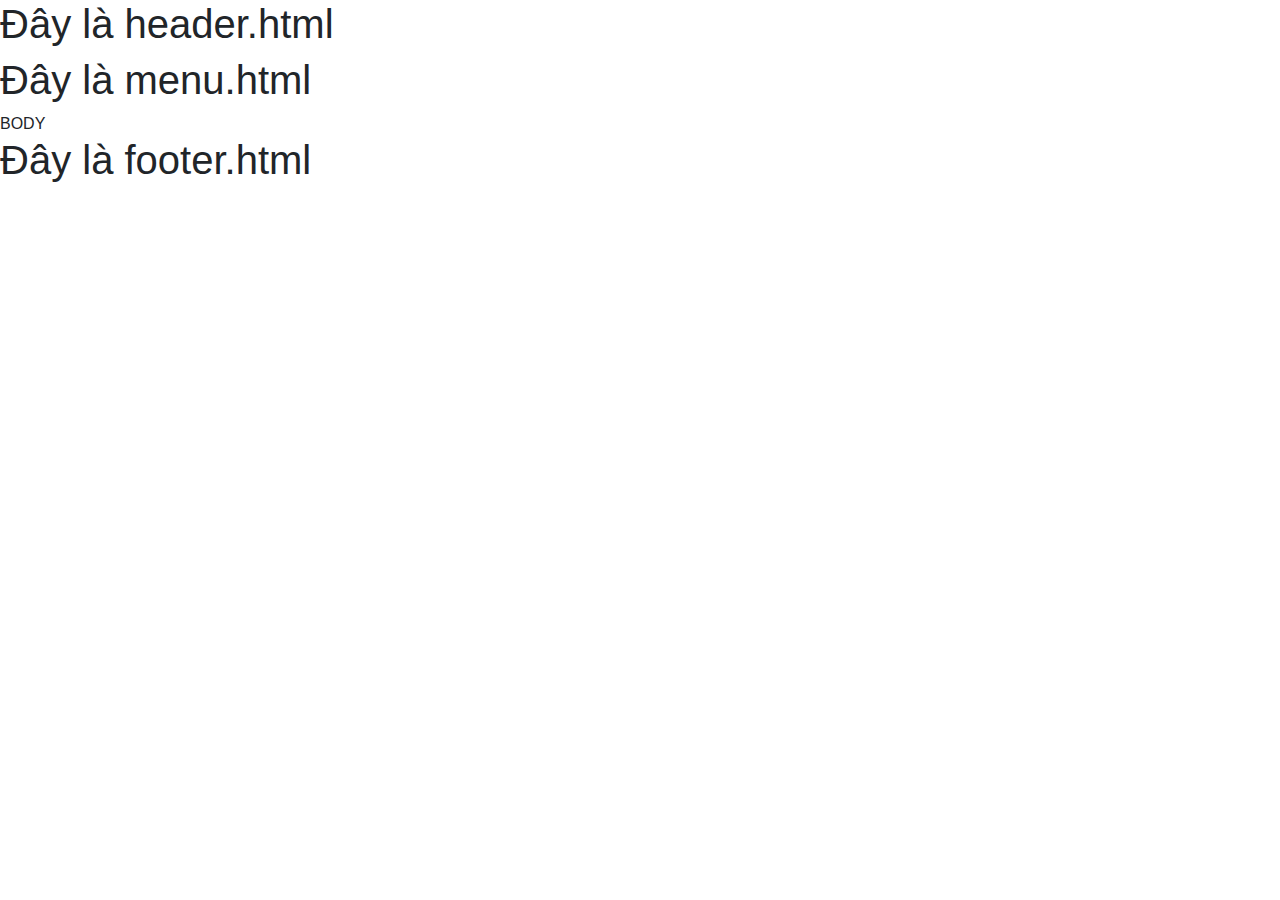
==== about.html @ 6fe4b131 "Init" ====
<!doctype html>
<html lang="en">
<head>
  <!-- Required meta tags -->
  <meta charset="utf-8">
  <meta name="viewport" content="width=device-width, initial-scale=1, shrink-to-fit=no">

  <!-- Bootstrap CSS -->
  <link rel="stylesheet" href="css/bootstrap.min.css">

  <!-- Font Awesome -->
  <link rel="stylesheet" href="css/all.min.css">

  <!-- Global CSS -->
  <link rel="stylesheet" href="css/global.css">

  <!-- Respomnsive CSS -->
  <link rel="stylesheet" href="css/responsive.css">

  <!-- Header -->
  <link rel="stylesheet" href="css/header.css">

  <!-- Footer CSS -->
  <link rel="stylesheet" href="css/footer.css">

  <!-- Menu CSS -->
  <link rel="stylesheet" href="css/menu.css">

  <title>Trang chủ</title>
</head>
<body>
  <!-- Header -->
  <div id="header"></div>

  <!-- Menu -->
  <div id="menu"></div>


  <!-- Main -->
  <div>BODY</div>



  <!-- Footer -->
  <div id="footer"></div>



<!-- jQuery -->
<script src="js/jquery-3.4.1.js"></script>

<!-- Popper.js -->
<script src="js/popper.min.js"></script>

<!-- Bootstrap JS -->
<script src="js/bootstrap.min.js"></script>

<!-- JS -->
<script src="js/script.js"></script>

</body>
</html>
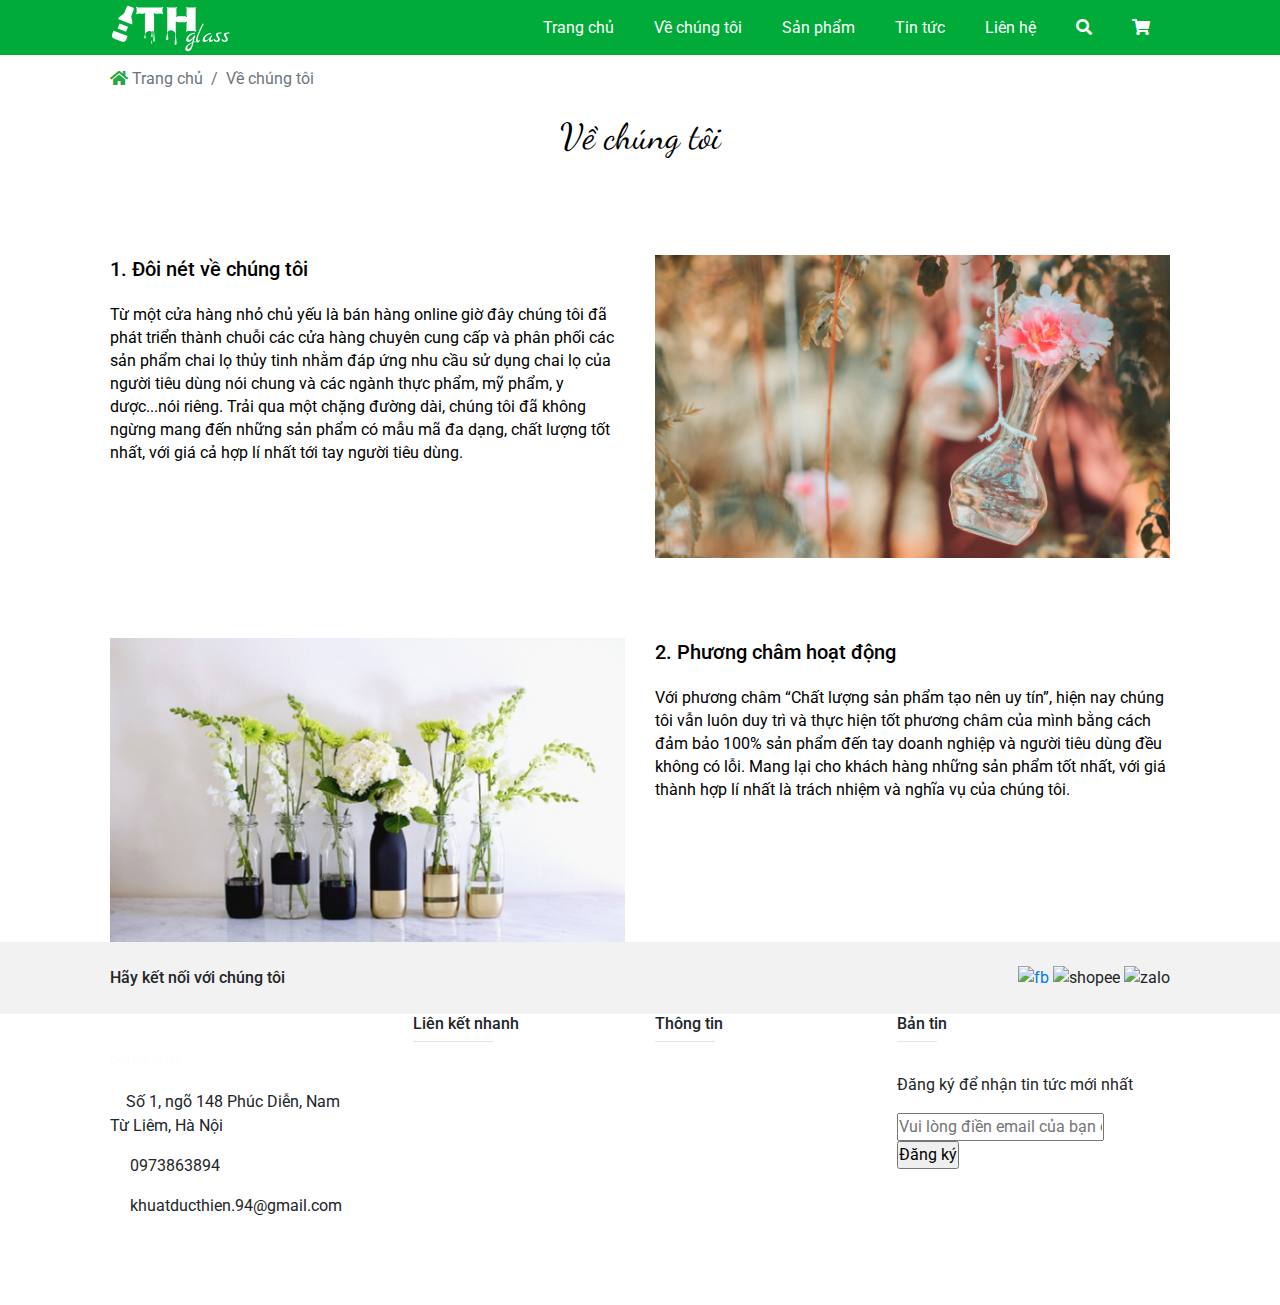
==== commit 0668de60: "Update index.html, menu.html, about.html, contact.html, footer.html, about.css, header.css, global.c" ====
--- a/about.html
+++ b/about.html
@@ -1,60 +1,95 @@
 <!doctype html>
 <html lang="en">
 <head>
+  <title>Về chúng tôi</title>
   <!-- Required meta tags -->
   <meta charset="utf-8">
   <meta name="viewport" content="width=device-width, initial-scale=1, shrink-to-fit=no">
 
+  <!-- Fonts -->
+  <link href="https://fonts.googleapis.com/css?family=Dancing+Script|Roboto:400,500&display=swap&subset=vietnamese" rel="stylesheet">
+
   <!-- Bootstrap CSS -->
   <link rel="stylesheet" href="css/bootstrap.min.css">
-
   <!-- Font Awesome -->
   <link rel="stylesheet" href="css/all.min.css">
-
   <!-- Global CSS -->
   <link rel="stylesheet" href="css/global.css">
-
   <!-- Respomnsive CSS -->
   <link rel="stylesheet" href="css/responsive.css">
-
   <!-- Header -->
   <link rel="stylesheet" href="css/header.css">
-
   <!-- Footer CSS -->
   <link rel="stylesheet" href="css/footer.css">
-
   <!-- Menu CSS -->
   <link rel="stylesheet" href="css/menu.css">
+  <!-- About CSS -->
+  <link rel="stylesheet" href="css/about.css">
 
-  <title>Trang chủ</title>
+  
 </head>
 <body>
-  <!-- Header -->
-  <div id="header"></div>
 
-  <!-- Menu -->
-  <div id="menu"></div>
+ <!-- Header -->
+ <div id="menu"></div>
 
+ <!-- Main -->
+ <main>
+  <div class="container about">
+    <!-- Breadcrumb -->
+    <nav aria-label="breadcrumb">
+      <ol class="breadcrumb">
+        <li class="breadcrumb-item"><a href="index.html"><i class="fas fa-home text-success"></i>  Trang chủ</a></li>
+        <li class="breadcrumb-item active" aria-current="page">Về chúng tôi</li>
+      </ol>
+    </nav>
 
-  <!-- Main -->
-  <div>BODY</div>
+    <div class="page-heading">Về chúng tôi</div>
+
+    <!-- Section 1 -->
+    <section class="about__section-1">
+      <div class="row">
+        <div class="col-12 col-md-6">
+          <p class="title">1. Đôi nét về chúng tôi</p>
+          <p class="text">Từ một cửa hàng nhỏ chủ yếu là bán hàng online giờ đây chúng tôi đã phát triển thành chuỗi các cửa hàng chuyên cung cấp và phân phối các sản phẩm chai lọ thủy tinh nhằm đáp ứng nhu cầu sử dụng chai lọ của người tiêu dùng nói chung và các ngành thực phẩm, mỹ phẩm, y dược...nói riêng. Trải qua một chặng đường dài, chúng tôi đã không ngừng mang đến những sản phẩm có mẫu mã đa dạng, chất lượng tốt nhất, với giá cả hợp lí nhất tới tay người tiêu dùng.</p>
+        </div>
+        <div class="col-12 col-md-6">
+          <img class="img" src="images/anh-trang-tri/img1.png" alt="img1" title="Ảnh trang trí">
+        </div>     
+      </div>
+    </section>
+
+    <!-- Section 2 -->
+    <section class="about__section-2">
+     <div class="row">
+      <div class="col-12 col-md-6 about__section-2--img">
+        <img class="img" src="images/anh-trang-tri/img2.png" alt="img2" title="Ảnh trang trí">
+      </div>
+      <div class="col-12 col-md-6">
+        <p class="title">2. Phương châm hoạt động</p>
+        <p class="text">Với phương châm “Chất lượng sản phẩm tạo nên uy tín”, hiện nay chúng tôi vẫn luôn duy trì và thực hiện tốt phương châm của mình bằng cách đảm bảo 100% sản phẩm đến tay doanh nghiệp và người tiêu dùng đều không có lỗi. Mang lại cho khách hàng những sản phẩm tốt nhất, với giá thành hợp lí nhất là trách nhiệm và nghĩa vụ của chúng tôi.</p>
+      </div>
+    </div>
+  </section>
+
+</div>
+
+</main>
 
 
 
-  <!-- Footer -->
-  <div id="footer"></div>
+<!-- Footer -->
+<div id="footer"></div>
+
 
 
 
 <!-- jQuery -->
 <script src="js/jquery-3.4.1.js"></script>
-
 <!-- Popper.js -->
 <script src="js/popper.min.js"></script>
-
 <!-- Bootstrap JS -->
 <script src="js/bootstrap.min.js"></script>
-
 <!-- JS -->
 <script src="js/script.js"></script>
 
--- a/css/global.css
+++ b/css/global.css
@@ -0,0 +1,426 @@
+* {
+	margin: 0;
+	padding: 0;
+	box-sizing: border-box;
+}
+
+body {
+	font-family: 'Roboto';
+}
+
+.carousel {
+	position: sticky;
+}
+
+/* Breadcrumb */
+.breadcrumb {
+	background-color: #fff;
+	padding-left: 0;
+}
+
+.breadcrumb-item a {
+	color: #6c757d;
+}
+
+.breadcrumb a:hover {
+	text-decoration: none;
+	color: blue;
+}
+
+/* Heading */
+.heading, .page-heading {
+	font-family: 'Dancing Script', cursive;
+	font-style: normal;
+	font-weight: normal;
+	font-size: 36px;
+	line-height: 36px;
+	text-align: center;
+}
+
+/* Page Heading */
+.page-heading {
+	color: #000000;
+	margin-bottom: 100px;
+}
+
+/* Nút Mua ngay + Thêm vào giỏ hàng */
+.btn__buy-now {
+	padding: 8px 15px;
+	background-color: #00ab39;
+	border-radius: 10px;
+	color: #fff;
+	margin-right: 15px;
+	border: 1px solid #00ab39;
+}
+
+.btn__buy-now:hover {
+	text-decoration: none;
+	color: #00ab39;
+	background-color: #fff;
+}
+
+.fa-cart-plus {
+	color: #0099FF;
+	padding-top: 5px;
+}
+
+/* Dịch vụ */
+.section-1 {
+	margin-top: 70px;
+	margin-bottom: 100px;
+}
+
+.service {
+	border: 2px solid #f2f2f2;
+}
+
+.service-2 {
+	border-right: none;
+	border-left: none;
+}
+
+.service-icon {
+	color: #00ab39;
+	padding-top: 15px;
+}
+
+/* Về chúng tôi */
+.about {
+	max-width: 920px;
+}
+
+.about__desc {
+	font-size: 16px;
+	text-align: center;
+	padding: 20px 40px;
+}
+
+.about__btn {
+	width: 175px;
+	height: 50px;
+	background-color: #fff;
+	color: #00ab39;
+	border: 2px solid #00ab39;
+	border-radius: 10px;
+	text-align: center;
+	line-height: 50px;
+	cursor: pointer;
+}
+
+.about__btn a {
+	color: #00ab39;
+}
+
+.about__btn:hover {
+	background-color: #00ab39;
+	color: #fff;
+}
+
+.about__btn:hover a {
+	text-decoration: none;
+	color: #fff;
+}
+
+
+/* Sản phẩm nổi bật */
+.hot-products {
+	background-color: #f2f2f2;
+	margin-top: 100px;
+	padding-bottom: 60px;
+}
+
+.hot-products__heading {
+	padding-top: 50px;
+	padding-bottom: 50px;
+}
+
+.hot-products__content .card {
+	border: none;
+	padding-left: 0;
+	padding-right: 0;
+	margin-bottom: 40px;
+	padding: 0 15px;
+	background-color: #f2f2f2;
+	transition: all 0.4s;
+}
+
+.hot-products__content .card:hover img {
+	opacity: 0.8;
+}
+
+.hot-products__content .card:hover {
+	transform: translateY(-10px);
+}
+
+.hot-products__img {
+	overflow: hidden;
+}
+
+.hot-products__img img {
+	transition: all 0.6s linear;
+}
+
+.hot-products__content .card-body {
+	background-color: #fff;
+}
+
+.fa-star {
+	color: #ffff00;
+}
+
+.hot-products__title {
+	font-weight: 500;
+	margin-top: 10px;
+}
+
+.hot-products hr {
+	margin-bottom: 1.5em;
+}
+
+.hot-products__price {
+	font-size: 20px;
+	font-weight: 500;
+	float: left;
+}
+
+.hot-products__btn {
+	float: right;
+}
+
+.btn__all-products {
+	width: 175px;
+	height: 50px;
+	line-height: 50px;
+	border: 2px solid #00ab39;
+	color: #00ab39;
+	border-radius: 10px;
+}
+
+.btn__all-products a {
+	color: #00ab39;
+}
+
+.btn__all-products:hover {
+	background-color: #00ab39;
+	color: #fff;
+	cursor: pointer;
+}
+
+.btn__all-products:hover a {
+	text-decoration: none;
+	color: #fff;
+}
+
+/* Ảnh trang trí (Section 4) */
+.section-4 {
+	margin-top: 80px;
+}
+
+.section-4 .images {
+	overflow: hidden;
+	border-radius: 15px; 
+}
+
+.section-4 img {
+	max-width: 100%;
+	transition: all 0.5s linear;
+}
+
+.section-4 img:hover {
+	transform: scale(1.1);
+	opacity: 0.7;
+}
+
+/* Sản phẩm khuyễn mãi */
+.section-5 {
+	margin-top: 100px;
+}
+
+.section-5__left {
+	padding-right: 0;
+}
+
+.promotional-products__heading {
+	margin-bottom: 50px;
+}
+
+.promotional-products__img .card-img {
+	border-top-right-radius: 0;
+	border-bottom-right-radius: 0;
+}
+
+.promotional-products__content .card:hover img {
+	opacity: 0.7;
+}
+
+
+.promotional-products__img img {
+	transition: all 0.6s linear;
+}
+
+.promotional-products__content .card-0,
+.promotional-products__content .card-2,
+.promotional-products__content .card-4 {
+	float: left;
+	padding: 10px 10px 0 10px;
+	border-radius: 0;
+	border: none;
+}
+
+.promotional-products__content .card-1,
+.promotional-products__content .card-3,
+.promotional-products__content .card-5 {
+	float: right;
+	padding: 10px 10px 0 10px;
+	border-radius: 0;
+	border: none;
+}
+
+.promotional-products__content .card-body {
+	padding: 5px 0 6px 10px;
+	border: 1px solid #c4c4c4;
+	border-top-right-radius: 3px;
+	border-bottom-right-radius: 3px;
+}
+
+.promotional-products__btn {
+	padding-bottom: 15px;
+	padding-top: 5px;
+}
+
+.promotional-products__btn .btn__buy-now {
+	margin-right: 10px;
+}
+
+.promotional-products__new-price {
+	font-style: normal;
+	font-weight: bold;
+	font-size: 20px;
+	line-height: 23px;
+	color: #00AB39;
+}
+
+.promotional-products__old-price {
+	font-style: normal;
+	font-weight: normal;
+	font-size: 16px;
+	line-height: 19px;
+	text-decoration-line: line-through;
+	color: #929191;
+}
+
+/* Tin tức */
+.news {
+	background-color: #f2f2f2;
+	margin-top: 100px;
+	padding-bottom: 30px;
+}
+
+.news__items {
+	padding-left: 15px;
+}
+
+.news__heading {
+	padding-top: 50px;
+	padding-bottom: 20px;
+}
+
+.news__items .card {
+	background-color: #f2f2f2;
+	border: none;
+	padding-left: 0;
+	padding-right: 0;
+	margin-right: 15px;
+}
+
+.news__items .card-body {
+	background-color: #fff;
+	padding: 15px;
+}
+
+.news__items .card-body a:hover,
+.news__items .title-link:hover h6 {
+	text-decoration: none;
+	color: orange;
+}
+
+.news__items .card-text {
+	font-size: 14px;
+}
+
+.slick-dots {
+	padding-right: 20px;
+}
+
+.slick-dots li button {
+	width: 10px;
+	height: 10px;
+	background-color: #c4c4c4;
+	border-radius: 50%;
+}
+
+.slick-dots li button:hover {
+	background-color: #737373;
+}
+
+.slick-dots li.slick-active button
+{
+    opacity: 1;
+    background-color: orange;
+}
+
+.slick-dots li button:before {
+	content: '';
+}
+
+.news__btn {
+	width: 175px;
+	height: 50px;
+	line-height: 50px;
+	border: 2px solid #00ab39;
+	border-radius: 10px;
+	margin-top: 85px;
+	margin-bottom: 50px;
+}
+
+.news__btn a {
+	color: #00ab39;
+}
+
+.news__btn:hover {
+	background-color: #00ab39;
+	color: #fff;
+	cursor: pointer;
+}
+
+.news__btn:hover a {
+	text-decoration: none;
+	color: #fff;
+}
+
+/* News items 2 */
+.news__items-2 {
+	display: none;
+}
+.news__items-2 .card {
+	background-color: #f2f2f2;
+}
+
+.news__items-2 .card-body {
+	background-color: #fff;
+}
+
+.news__items-2 .card-text {
+	font-size: 14px;
+}
+
+/* Back to top */
+.back-to-top {
+	color: orange;
+	position: fixed;
+	right: 30px;
+	bottom: 30px;
+	cursor: pointer;
+	display: none;
+}
+
--- a/css/responsive.css
+++ b/css/responsive.css
@@ -0,0 +1,479 @@
+@media (min-width: 1200px) {
+	.container {
+		max-width: 1090px;
+	}
+	/* Sản phẩm khuyến mãi/Ảnh trang trí */
+	.section-5__right img {
+		height: 625px;
+	}
+}
+
+@media (min-width: 1025px) and (max-width: 1199px) {
+	/* Sản phẩm khuyến mãi */
+	.promotional-products__title {
+		margin-bottom: 6px;
+	}
+	.promotional-products__new-price,
+	.promotional-products__old-price {
+		margin-bottom: 8px;
+	}
+	.promotional-products__btn .btn__buy-now {
+		margin-right: 5px;
+		padding: 6px 10px;
+	}
+	.section-5__right img {
+		height: 556px;
+	}
+
+}
+
+@media (max-width: 1024px) {
+	/* Sản phẩm khuyến mãi - Index.html */
+	.section-5__right {
+		padding-left: 0;
+	}
+	.promotional-products__title {
+		margin-bottom: 6px;
+	}
+	.promotional-products__new-price,
+	.promotional-products__old-price {
+		margin-bottom: 8px;
+	}
+	.promotional-products__btn .btn__buy-now {
+		margin-right: 7px;
+		padding: 6px 10px;
+	}
+	.section-5__right img {
+		height: 558px;
+	}
+	
+	/*=========Product.html==========*/
+	#promotional-products .card-title, 
+	#promotional-products .card-body p {
+		margin-bottom: 10px;
+		text-align: center;
+	}
+	#promotional-products .card-body {
+		padding-bottom: 15px;
+	}
+	#promotional-products__btn {
+		text-align: center;
+	}
+}
+
+@media (max-width: 991px) {
+	.container {
+		max-width: 920px;
+	}
+	
+	/* Menu */
+	.menu-toggle {
+		display: block;
+	}
+
+	.menu nav {
+		position: absolute;
+		width: 100%;
+		height: calc(100vh - 50px);
+		background-color: #004d1a;
+		top: 50px;
+		left: -100% ;
+		transition: 0.5s;
+		z-index: 888;
+	}
+
+	.menu nav ul {
+		display: block;
+		text-align: center;
+	}
+
+	.menu nav ul li a {
+		border-bottom: 1px solid #fff;
+	}
+
+	.menu nav ul li a:hover {
+		background: #00a756;
+	}
+
+	.menu nav ul li .sub-menu {
+		width: 100%;
+	}
+	.search-box {
+		padding-left: 150px;
+		padding-right: 150px;
+	}
+
+	/* Sản phẩm nổi bật */
+	.hot-products__price {
+		margin-bottom: 15px;
+	}
+	.btn__buy-now {
+		padding: 7px 10px;
+		margin-right: 5px;
+	}
+
+	/* Sản phẩm khuyến mãi */
+	.promotional-products__btn {
+		padding-bottom: 9px;
+	}
+	.section-5__right img {
+		height: 540px;
+	}
+
+
+	/* Footer */
+	.footer-info {
+		padding-left: 35px;
+	}
+}
+
+
+@media (max-width: 800px) {
+	.heading {
+		font-size: 30px;
+	}
+
+	/* Menu */
+	.navbar {
+		padding-left: 0;
+		padding-right: 0;
+	}
+	.search-box {
+		padding-left: 50px;
+		padding-right: 50px;
+	}
+	
+	/* Dịch vụ */
+	.section-1 {
+		margin-bottom: 60px;
+	}
+	.service-title {
+		font-size: 16px;
+	}
+	.service-text {
+		font-size: 14px;
+	}
+
+	/* Sản phẩm nổi bật */
+	.hot-products__price,
+	.hot-products__btn {
+		float: none;
+	}
+
+	/* Sản phẩm khuyến mãi */
+	.promotional-products__heading {
+		margin-bottom: 30px;
+	}
+	.promotional-products__content .card-body {
+		padding-left: 5px;
+		padding-bottom: 5px;
+	}
+	.promotional-products__new-price {
+		font-size: 18px;
+		margin-bottom: 4px;
+	}
+	.promotional-products__old-price {
+		font-size: 14px;
+		margin-bottom: 4px;
+	}
+	.promotional-products__btn {
+		padding-top: 0;
+		padding-bottom: 3px;
+	}
+	.promotional-products__btn .btn__buy-now {
+		margin-right: 0;
+		padding: 5px 5px;
+		font-size: 14px;
+		line-height: 14px;
+	}
+	.section-5__right img {
+		height: 460px;
+	}
+
+	/* Footer */
+	.footer-links {
+		padding-right: 0;
+	}
+	.footer-logo {
+		font-size: 32px;
+	}
+
+	/*==========About.html=========*/
+	.about__section-1 {
+		margin-bottom: 40px;
+	}
+}
+
+@media (width: 768px) {
+	/* Sản phẩm khuyến mãi */
+	.promotional-products__heading {
+		margin-bottom: 25px;
+	}
+	.promotional-products__title {
+		margin-bottom: 3px;
+		font-size: 14px;
+	}
+	.promotional-products__new-price {
+		margin-bottom: 3px;
+		font-size: 16px;
+	}
+}
+
+@media (max-width: 767px) {
+	.page-heading {
+		margin-bottom: 50px;
+	}
+	/* Menu */
+	.navbar {
+		padding-left: 15px;
+		padding-right: 15px;
+	}
+
+	/* Dịch vụ */
+	.service-inner {
+		padding-left: 15px;
+		padding-right: 15px;
+	}
+
+	/* Sản phẩm nổi bật */
+	.hot-products__price {
+		padding-top: 10px;
+	}
+	.hot-products__btn {
+		padding-top: 10px;
+	}
+	.btn__buy-now {
+		padding: 8px 15px;
+		margin-right: 25px;
+	}
+	.btn__all-products {
+		padding-top: 0;
+		float: none; 
+	}
+
+	/* Sản phẩm khuyến mãi */
+	.promotional-products__content .card {
+		position: relative;
+		margin-bottom: 15px !important;
+	}
+	.promotional-products__content .card-body {
+		padding-bottom: 20px;
+	}
+	.promotional-products__title {
+		margin-bottom: 16px;
+		text-align: center;
+	}
+	.promotional-products__new-price {
+		position: absolute;
+		left: 40%;
+		margin-bottom: 16px;
+		text-align: center;
+	}
+	.promotional-products__old-price {
+		margin-left: 15%;
+		margin-bottom: 16px;
+		text-align: center;
+	}	
+
+	.promotional-products__btn {
+		text-align: center;
+	}
+	.promotional-products__btn .btn__buy-now {
+		margin-right: 20px;
+		padding: 8px 15px;
+	}
+	.section-5__right {
+		display: none;
+	}
+	/* Ảnh trang trí */
+	.image-1 {
+		display: none;
+	}
+	.image-2 {
+		padding-left: 15px;
+		padding-right: 15px;
+	}
+
+	.image-2 img {
+		width: 100%;
+	}
+
+	/* Tin tức */
+	.news__items {
+		display: none;
+	}
+	.news__items-2 {
+		display: block;
+	}
+
+
+	/* Footer */
+	.footer-info {
+		padding-left: 0;
+	}
+	.form__email {
+		width: 60%;
+	}
+
+	/*==========About.html=========*/
+	.about__section-2--img {
+		order: 2;
+	}
+
+
+}
+
+@media (max-width: 600px) {
+	/* Search Box */
+	.search-box {
+		padding-left: 20px;
+		padding-right: 20px;
+	}
+
+	/* Dịch vụ */
+	.section-1 {
+		transform: translateY(330px);
+		margin-bottom: 30px;
+	}
+
+	/* Về chúng tôi */
+	.section-2 {
+		transform: translateY(-220px);
+	}
+	.about__desc {
+		padding-left: 0;
+		padding-right: 0;
+	}
+
+	/* Sản phẩm nổi bật */
+	.hot-products__heading {
+		padding: 30px 0 30px;
+	}
+	.hot-products__price {
+		float: left;
+	}
+	.hot-products__btn {
+		float: right;
+	}
+
+	/* Sản phẩm khuyến mãi */
+	.promotional-products__new-price {
+		left: 35%;
+	}
+	.promotional-products__old-price {
+		margin-left: 13%;
+	}
+
+}
+
+@media (min-width: 576px) {
+	/* Về chúng tôi */
+/*	.section-2 {
+		transform: translateY(-225px);
+	}*/
+}
+
+@media (max-width: 575px) {
+	/* Dịch vụ */
+	.section-1 {
+		transform: translateY(355px);
+	}
+	.service-2 {
+		border-top: none;
+		border-bottom: none;
+		border-left: 2px solid #f2f2f2;
+		border-right: 2px solid #f2f2f2; 
+	}
+
+	/* Về chúng tôi */
+	.section-2 {
+		transform: translateY(-455px);
+	}
+
+	/*=========Product.html=========*/
+	.left-bottom {
+		display: none;
+	}
+	.products__heading {
+		margin-top: 30px;
+	}
+}
+
+@media (min-width: 480px) {
+	/* Sản phẩm khuyến mãi */
+	/*.promotional-products__old-price {
+		margin-left: 17%;
+	}*/
+}
+
+
+@media (min-width: 320px) and (max-width: 479px) {
+	/* Dịch vụ */
+	.section-1 {
+		margin-top: 40px;
+		transform: translateY(380px);
+	}
+
+	/* Về chúng tôi */
+	.section-2 {
+		transform: translateY(-440px);
+	}
+	
+	/* Sản phẩm khuyến mãi */
+	.promotional-products__new-price {
+		left: 25%;
+	}
+	.promotional-products__old-price {
+		margin-left: 30%;
+	}
+}
+
+@media (max-width: 319px) {
+	/* Dịch vụ */
+	.section-1 {
+		transform: translateY(462px);
+	}
+
+	/* Về chúng tôi */
+	.section-2 {
+		transform: translateY(-430px);
+	}
+	.about__desc {
+		padding-top: 0;
+	}
+	
+	/* Sản phẩm nổi bật */
+	.hot-products__heading {
+		padding: 20px 0 20px;
+	}
+	.btn__buy-now {
+		margin-right: 10px;
+	}
+	.hot-products .card-body {
+		padding-left: 10px;
+		padding-right: 10px;
+	}
+
+	/* Ảnh trang trí */
+	.section-4 {
+		margin-top: 40px;
+	}
+
+	/* Sản phẩm khuyến mãi */
+	.promotional-products__new-price {
+		left: 23%;
+	}
+	.promotional-products__old-price {
+		margin-left: 25% ;
+	}
+
+	/* Tin tức */
+	.news {
+		margin-top: 50px;
+	}
+	.news__btn-2 {
+		margin-top: 30px;
+	}
+}
+
+
--- a/css/header.css
+++ b/css/header.css
@@ -0,0 +1 @@
+
--- a/css/menu.css
+++ b/css/menu.css
@@ -0,0 +1,110 @@
+.menu-wrap {
+	background-color: #00ab39;
+}
+
+.menu {
+	background: #00ab39;
+	width: 100%;
+	height: 55px;
+}
+
+.menu .logo {
+	line-height: 55px;
+	float: left;
+}
+
+.menu nav.active {
+	left: 0;
+}
+
+.menu nav {
+	float: right;
+}
+
+.menu nav ul {
+	display: flex;
+}
+
+.menu nav ul li {
+	list-style: none;
+	position: relative;
+}
+
+/*.menu nav ul li .sub-menu {
+	position: absolute;
+	display: none;
+	width: 240px;
+	background-color: #00802b;
+	z-index: 222;
+}
+
+.menu nav ul li:hover .sub-menu {
+	display: block;
+}
+
+.menu .sub-menu li {
+	border-bottom: 1px solid #fff;
+}
+
+.menu .sub-menu li:last-child {
+	border-bottom: none;
+}
+
+.menu .sub-menu li:hover a {
+	background-color: #00cc44;
+}*/
+.menu nav ul li a {
+	height: 55px;
+	line-height: 55px;
+	padding: 0 20px;
+	text-decoration: none;
+	color: #fff;
+	display: block;
+}
+
+.menu nav ul li a:hover {
+	background: #00802b;
+}
+
+.menu-toggle {
+	color: #fff;
+	float: right;
+	line-height: 55px;
+	font-size: 24px;
+	cursor: pointer;
+	display: none; 
+}
+
+
+
+.search-box {
+	position: fixed;
+	z-index: 999;
+	width: 100%;
+	height: 100%;
+	background-color: #000000e9;
+	padding: 50px 250px;
+}
+
+.close-search-box {
+	color: #fff;
+	font-weight: 24px;
+	float: right;
+	cursor: pointer;
+}
+
+.search-box form {
+	padding: 0 5%;
+}
+
+#results {
+	max-height: 60%;
+	background-color: #fff;
+	overflow: auto;
+	margin: 0 5%;
+}
+
+#results .link, #results .price {
+	color: #000;
+	font-size: 20px;
+}--- a/css/about.css
+++ b/css/about.css
@@ -0,0 +1,41 @@
+/*.breadcrumb {
+	background-color: #fff;
+}*/
+
+/*.about-heading {
+	font-family: 'Dancing Script', cursive;
+	font-style: normal;
+	font-weight: normal;
+	font-size: 48px;
+	line-height: 58px;
+	color: #000000;
+	margin-bottom: 100px;
+}*/
+
+.about__section-1 {
+	margin-bottom: 80px;
+}
+
+.title {
+	font-family: Roboto;
+	font-style: normal;
+	font-weight: 500;
+	font-size: 20px;
+	line-height: 28px;
+	color: #000000;
+	margin-bottom: 20px;
+}
+
+.text {
+	font-family: Roboto;
+	font-style: normal;
+	font-weight: normal;
+	font-size: 16px;
+	line-height: 23px;
+	color: #000000;
+	text-align: left;
+}
+
+.img {
+	width: 100%;
+}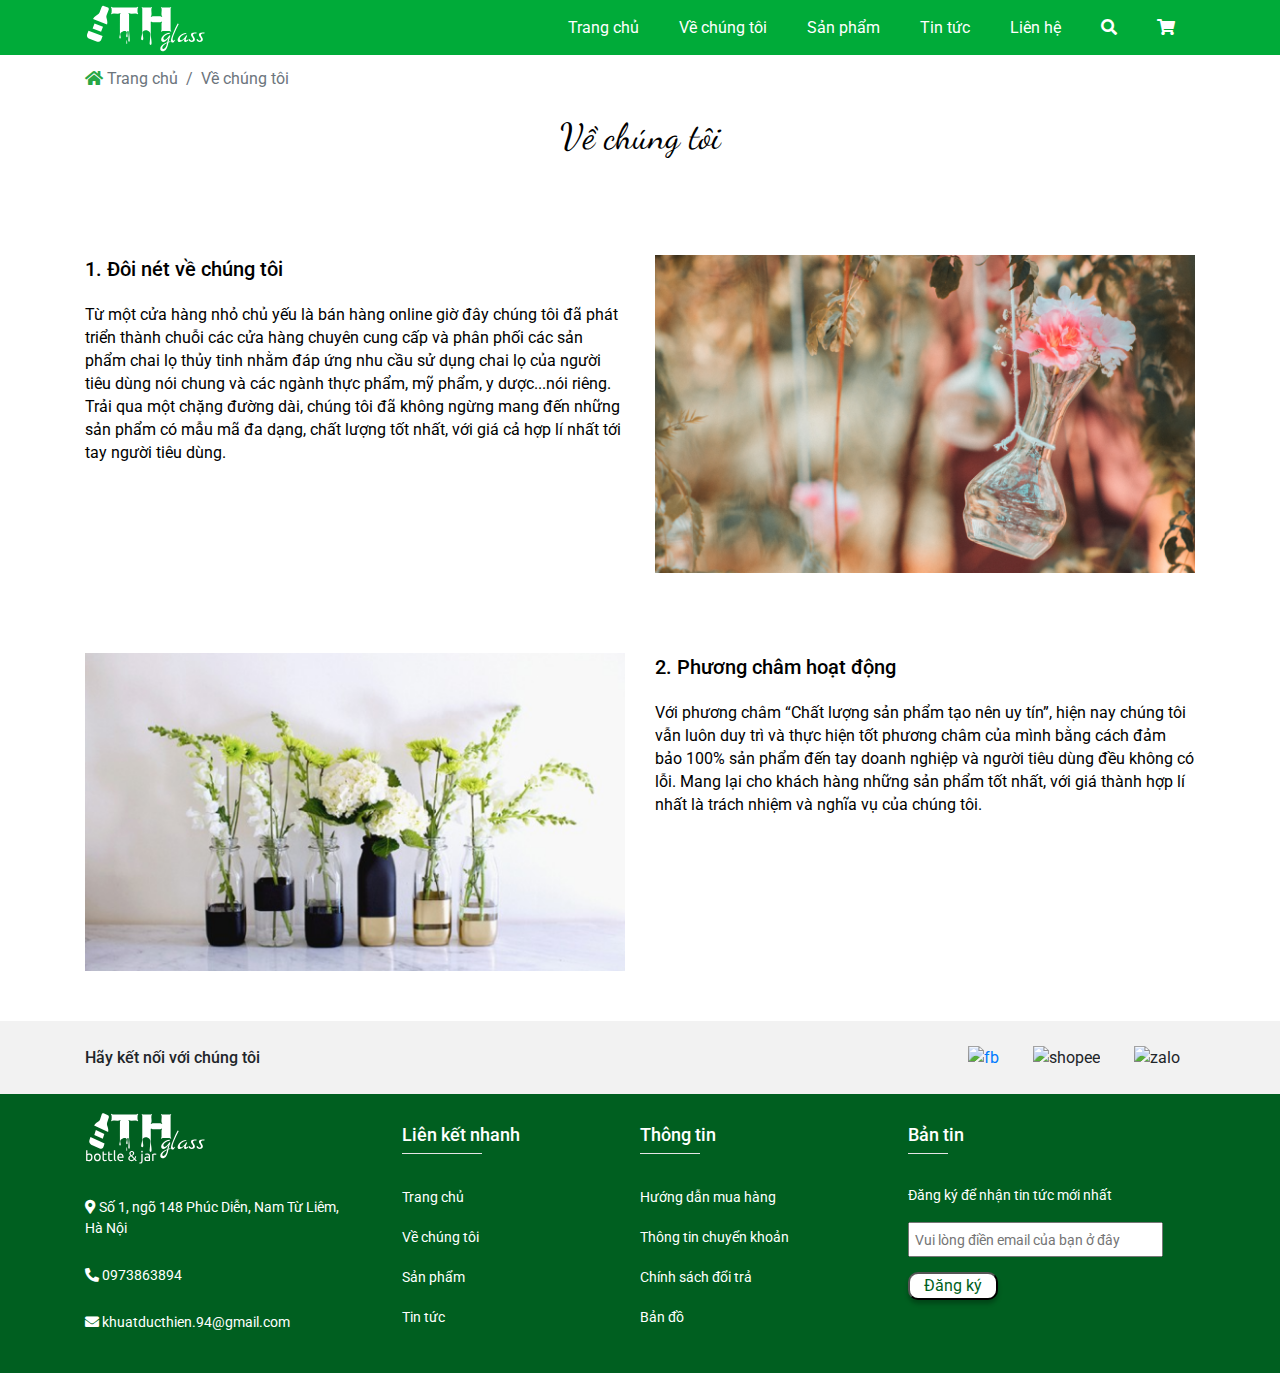
==== commit 844d6b9f: "update contact.html, about.html, footer.html, product-details.html, product.html, footer.css, global" ====
--- a/about.html
+++ b/about.html
@@ -2,6 +2,7 @@
 <html lang="en">
 <head>
   <title>Về chúng tôi</title>
+   <link rel="shorcut icon" type="image/png" href="images/favicon.png">
   <!-- Required meta tags -->
   <meta charset="utf-8">
   <meta name="viewport" content="width=device-width, initial-scale=1, shrink-to-fit=no">
@@ -76,12 +77,40 @@
 
 </main>
 
+<!-- Back to top -->
+<div class="back-to-top" href="#" title="Quay lại đầu trang">
+  <i class="fas fa-chevron-circle-up fa-2x"></i>
+</div>
 
 
 <!-- Footer -->
 <div id="footer"></div>
 
 
+<!-- Load Facebook SDK for JavaScript -->
+<div id="fb-root"></div>
+<script>
+  window.fbAsyncInit = function() {
+    FB.init({
+      xfbml            : true,
+      version          : 'v4.0'
+    });
+  };
+  (function(d, s, id) {
+    var js, fjs = d.getElementsByTagName(s)[0];
+    if (d.getElementById(id)) return;
+    js = d.createElement(s); js.id = id;
+    js.src = 'https://connect.facebook.net/vi_VN/sdk/xfbml.customerchat.js';
+    fjs.parentNode.insertBefore(js, fjs);
+  }(document, 'script', 'facebook-jssdk'));</script>
+
+  <!-- Your customer chat code -->
+  <div class="fb-customerchat"
+  attribution=setup_tool
+  page_id="2071419156449295"
+  logged_in_greeting="Xin chào,  hãy gửi tin nhắn cho chúng tôi."
+  logged_out_greeting="Xin chào,  hãy gửi tin nhắn cho chúng tôi.">
+</div>
 
 
 <!-- jQuery -->
@@ -92,6 +121,8 @@
 <script src="js/bootstrap.min.js"></script>
 <!-- JS -->
 <script src="js/script.js"></script>
+<!-- About JS -->
+<script src="js/about.js"></script>
 
 </body>
 </html>--- a/css/global.css
+++ b/css/global.css
@@ -264,7 +264,7 @@
 	float: left;
 	padding: 10px 10px 0 10px;
 	border-radius: 0;
-	border: none;
+	border: 1px solid #c4c4c4;
 }
 
 .promotional-products__content .card-1,
@@ -274,11 +274,13 @@
 	padding: 10px 10px 0 10px;
 	border-radius: 0;
 	border: none;
+	border: 1px solid #c4c4c4;
+	border-left: 0;
 }
 
 .promotional-products__content .card-body {
 	padding: 5px 0 6px 10px;
-	border: 1px solid #c4c4c4;
+	/*border: 1px solid #c4c4c4;*/
 	border-top-right-radius: 3px;
 	border-bottom-right-radius: 3px;
 }
@@ -295,18 +297,20 @@
 .promotional-products__new-price {
 	font-style: normal;
 	font-weight: bold;
-	font-size: 20px;
+	font-size: 18px;
 	line-height: 23px;
 	color: #00AB39;
+	margin-bottom: 10px;
 }
 
 .promotional-products__old-price {
 	font-style: normal;
 	font-weight: normal;
-	font-size: 16px;
+	font-size: 14px;
 	line-height: 19px;
 	text-decoration-line: line-through;
 	color: #929191;
+	margin-bottom: 10px;
 }
 
 /* Tin tức */
@@ -418,8 +422,8 @@
 .back-to-top {
 	color: orange;
 	position: fixed;
-	right: 30px;
-	bottom: 30px;
+	right: 40px;
+	bottom: 90px;
 	cursor: pointer;
 	display: none;
 }
--- a/css/responsive.css
+++ b/css/responsive.css
@@ -1,28 +1,44 @@
 @media (min-width: 1200px) {
 	.container {
-		max-width: 1090px;
+		max-width: 1140px;
 	}
 	/* Sản phẩm khuyến mãi/Ảnh trang trí */
 	.section-5__right img {
-		height: 625px;
+		height: 587px;
+	}
+
+	/*=====product.html======*/
+	/* Sản phẩm khuyến mãi */
+	#promotional-products .card-title, 
+	#promotional-products .card-body p {
+		margin-bottom: 7px;
 	}
 }
 
 @media (min-width: 1025px) and (max-width: 1199px) {
 	/* Sản phẩm khuyến mãi */
+	.promotional-products__content .card-body {
+		padding-top: 0;
+	}
 	.promotional-products__title {
 		margin-bottom: 6px;
 	}
 	.promotional-products__new-price,
 	.promotional-products__old-price {
-		margin-bottom: 8px;
+		margin-bottom: 5px;
 	}
 	.promotional-products__btn .btn__buy-now {
 		margin-right: 5px;
 		padding: 6px 10px;
 	}
 	.section-5__right img {
-		height: 556px;
+		height: 525px;
+	}
+
+	/*======product.html======*/
+	/* Sản phẩm khuyến mãi */
+	#promotional-products .card-body {
+		text-align: center;
 	}
 
 }
@@ -32,19 +48,24 @@
 	.section-5__right {
 		padding-left: 0;
 	}
+
+	.promotional-products__content .card-body {
+		padding-top: 0;
+	}
+
 	.promotional-products__title {
-		margin-bottom: 6px;
+		margin-bottom: 5px;
 	}
 	.promotional-products__new-price,
 	.promotional-products__old-price {
-		margin-bottom: 8px;
+		margin-bottom: 5px;
 	}
 	.promotional-products__btn .btn__buy-now {
 		margin-right: 7px;
 		padding: 6px 10px;
 	}
 	.section-5__right img {
-		height: 558px;
+		height: 522px;
 	}
 	
 	/*=========Product.html==========*/
@@ -63,7 +84,7 @@
 
 @media (max-width: 991px) {
 	.container {
-		max-width: 920px;
+		max-width: 960px;
 	}
 	
 	/* Menu */
@@ -113,17 +134,25 @@
 	}
 
 	/* Sản phẩm khuyến mãi */
+	.promotional-products__content .card {
+		padding-bottom: 6px;
+	}
 	.promotional-products__btn {
 		padding-bottom: 9px;
 	}
 	.section-5__right img {
-		height: 540px;
+		height: 522px;
 	}
 
 
 	/* Footer */
 	.footer-info {
 		padding-left: 35px;
+	}
+
+	/*============product-details.html===============*/
+	.product-details__text {
+		margin-bottom: 10px;
 	}
 }
 
@@ -164,16 +193,26 @@
 	.promotional-products__heading {
 		margin-bottom: 30px;
 	}
+	
+	.promotional-products__content .card {
+		padding: 5px;
+	}
+
 	.promotional-products__content .card-body {
 		padding-left: 5px;
-		padding-bottom: 5px;
-	}
+	}
+
+	.promotional-products__title {
+		margin-bottom: 0px;
+		font-size: 14px;
+	}
+
 	.promotional-products__new-price {
-		font-size: 18px;
+		font-size: 16px;
 		margin-bottom: 4px;
 	}
 	.promotional-products__old-price {
-		font-size: 14px;
+		font-size: 12px;
 		margin-bottom: 4px;
 	}
 	.promotional-products__btn {
@@ -187,7 +226,7 @@
 		line-height: 14px;
 	}
 	.section-5__right img {
-		height: 460px;
+		height: 421px;
 	}
 
 	/* Footer */
@@ -201,6 +240,16 @@
 	/*==========About.html=========*/
 	.about__section-1 {
 		margin-bottom: 40px;
+	}
+
+	/*======product.html=======*/
+	.products {
+		padding-left: 0;
+	}
+
+	.sub-heading {
+		font-size: 16px;
+		padding: 0 5px;
 	}
 }
 
@@ -255,9 +304,19 @@
 	.promotional-products__content .card {
 		position: relative;
 		margin-bottom: 15px !important;
-	}
+		padding: 20px;
+	}
+
+	.promotional-products__content .card-1,
+	.promotional-products__content .card-3,
+	.promotional-products__content .card-5 {
+		border-left: 1px solid #c4c4c4;
+	}
+
 	.promotional-products__content .card-body {
-		padding-bottom: 20px;
+		padding-left: 20px;
+		padding-top: 15px;
+		text-align: left;
 	}
 	.promotional-products__title {
 		margin-bottom: 16px;
@@ -299,9 +358,10 @@
 	}
 
 	/* Tin tức */
-	.news__items {
+	.news__items, .news__btn-1 {
 		display: none;
 	}
+
 	.news__items-2 {
 		display: block;
 	}
@@ -320,6 +380,37 @@
 		order: 2;
 	}
 
+	/*=====product-details.html=======*/
+	.product-details__name {
+		margin-top: 15px;
+	}
+
+	.product-details__service {
+		margin-top: 40px;
+	}
+
+	.product-details__service1,
+	.product-details__service2 {
+		border-right: none;
+	}
+
+	/*======news.html======*/
+	.news-category {
+		display: none;
+	}
+
+	.news-category1 {
+		display: block;
+	}
+
+	.category {
+		margin-top: 10px;
+	}
+
+	.hot-news__text {
+		margin-top: 10px;
+		margin-bottom: 20px;
+	}
 
 }
 
@@ -370,110 +461,116 @@
 	/* Về chúng tôi */
 /*	.section-2 {
 		transform: translateY(-225px);
-	}*/
-}
-
-@media (max-width: 575px) {
-	/* Dịch vụ */
-	.section-1 {
-		transform: translateY(355px);
-	}
-	.service-2 {
-		border-top: none;
-		border-bottom: none;
-		border-left: 2px solid #f2f2f2;
-		border-right: 2px solid #f2f2f2; 
-	}
-
-	/* Về chúng tôi */
-	.section-2 {
-		transform: translateY(-455px);
-	}
-
-	/*=========Product.html=========*/
-	.left-bottom {
-		display: none;
-	}
-	.products__heading {
-		margin-top: 30px;
-	}
-}
-
-@media (min-width: 480px) {
-	/* Sản phẩm khuyến mãi */
+		}*/
+	}
+
+	@media (max-width: 575px) {
+		/* Dịch vụ */
+		.section-1 {
+			transform: translateY(355px);
+		}
+		.service-2 {
+			border-top: none;
+			border-bottom: none;
+			border-left: 2px solid #f2f2f2;
+			border-right: 2px solid #f2f2f2; 
+		}
+
+		/* Về chúng tôi */
+		.section-2 {
+			transform: translateY(-455px);
+		}
+
+		/*=========Product.html=========*/
+		.left-bottom {
+			display: none;
+		}
+		.products__heading {
+			margin-top: 30px;
+		}
+
+		/*======product-details.html*/
+		.product-details__service1,
+		.product-details__service2 {
+			border-right: 1px solid #c4c4c4;
+		}
+	}
+
+	@media (min-width: 480px) {
+		/* Sản phẩm khuyến mãi */
 	/*.promotional-products__old-price {
 		margin-left: 17%;
-	}*/
-}
-
-
-@media (min-width: 320px) and (max-width: 479px) {
-	/* Dịch vụ */
-	.section-1 {
-		margin-top: 40px;
-		transform: translateY(380px);
-	}
-
-	/* Về chúng tôi */
-	.section-2 {
-		transform: translateY(-440px);
-	}
-	
-	/* Sản phẩm khuyến mãi */
-	.promotional-products__new-price {
-		left: 25%;
-	}
-	.promotional-products__old-price {
-		margin-left: 30%;
-	}
-}
-
-@media (max-width: 319px) {
-	/* Dịch vụ */
-	.section-1 {
-		transform: translateY(462px);
-	}
-
-	/* Về chúng tôi */
-	.section-2 {
-		transform: translateY(-430px);
-	}
-	.about__desc {
-		padding-top: 0;
-	}
-	
-	/* Sản phẩm nổi bật */
-	.hot-products__heading {
-		padding: 20px 0 20px;
-	}
-	.btn__buy-now {
-		margin-right: 10px;
-	}
-	.hot-products .card-body {
-		padding-left: 10px;
-		padding-right: 10px;
-	}
-
-	/* Ảnh trang trí */
-	.section-4 {
-		margin-top: 40px;
-	}
-
-	/* Sản phẩm khuyến mãi */
-	.promotional-products__new-price {
-		left: 23%;
-	}
-	.promotional-products__old-price {
-		margin-left: 25% ;
-	}
-
-	/* Tin tức */
-	.news {
-		margin-top: 50px;
-	}
-	.news__btn-2 {
-		margin-top: 30px;
-	}
-}
-
-
+		}*/
+	}
+
+
+	@media (min-width: 320px) and (max-width: 479px) {
+		/* Dịch vụ */
+		.section-1 {
+			margin-top: 40px;
+			transform: translateY(380px);
+		}
+
+		/* Về chúng tôi */
+		.section-2 {
+			transform: translateY(-440px);
+		}
+
+		/* Sản phẩm khuyến mãi */
+		.promotional-products__new-price {
+			left: 25%;
+		}
+		.promotional-products__old-price {
+			margin-left: 30%;
+		}
+	}
+
+	@media (max-width: 319px) {
+		/* Dịch vụ */
+		.section-1 {
+			transform: translateY(462px);
+		}
+
+		/* Về chúng tôi */
+		.section-2 {
+			transform: translateY(-430px);
+		}
+		.about__desc {
+			padding-top: 0;
+		}
+
+		/* Sản phẩm nổi bật */
+		.hot-products__heading {
+			padding: 20px 0 20px;
+		}
+		.btn__buy-now {
+			margin-right: 10px;
+		}
+		.hot-products .card-body {
+			padding-left: 10px;
+			padding-right: 10px;
+		}
+
+		/* Ảnh trang trí */
+		.section-4 {
+			margin-top: 40px;
+		}
+
+		/* Sản phẩm khuyến mãi */
+		.promotional-products__new-price {
+			left: 23%;
+		}
+		.promotional-products__old-price {
+			margin-left: 25% ;
+		}
+
+		/* Tin tức */
+		.news {
+			margin-top: 50px;
+		}
+		.news__btn-2 {
+			margin-top: 30px;
+		}
+	}
+
+
--- a/css/footer.css
+++ b/css/footer.css
@@ -0,0 +1,61 @@
+.page-footer {
+	margin-top: 50px;
+}
+
+.footer {
+	color: white;
+	background-color: #005F20;
+	padding-top: 15px;
+}
+
+.footer__social {
+	background-color: #f2f2f2;
+}
+
+.footer-icon {
+	margin: 0 15px;
+	cursor: pointer;
+}
+
+.footer-logo {
+	font-family: 'Dancing Script';
+	font-size: 36px;
+}
+
+.footer-info {
+	padding-left: 0;
+	padding-right: 0;
+}
+
+.footer-link, .footer-text {
+	font-size: 14px;
+}
+
+.footer-text {
+	padding-top: 10px;
+}
+
+.list-title {
+	font-size: 18px;
+	padding-top: 15px;
+}
+
+.form__email {
+	width: 100%;
+	height: 35px;
+	font-size: 14px;
+}
+
+.form__submit {
+	background-color: #fff;
+	color: #005F20;
+	border-radius: 10px;
+	margin-top: 15px;
+	box-shadow: 0px 4px 4px rgba(0, 0, 0, 0.25);
+	width: 90px;
+}
+
+::placeholder {
+	font-size: 14px;
+	padding: 5px;
+}